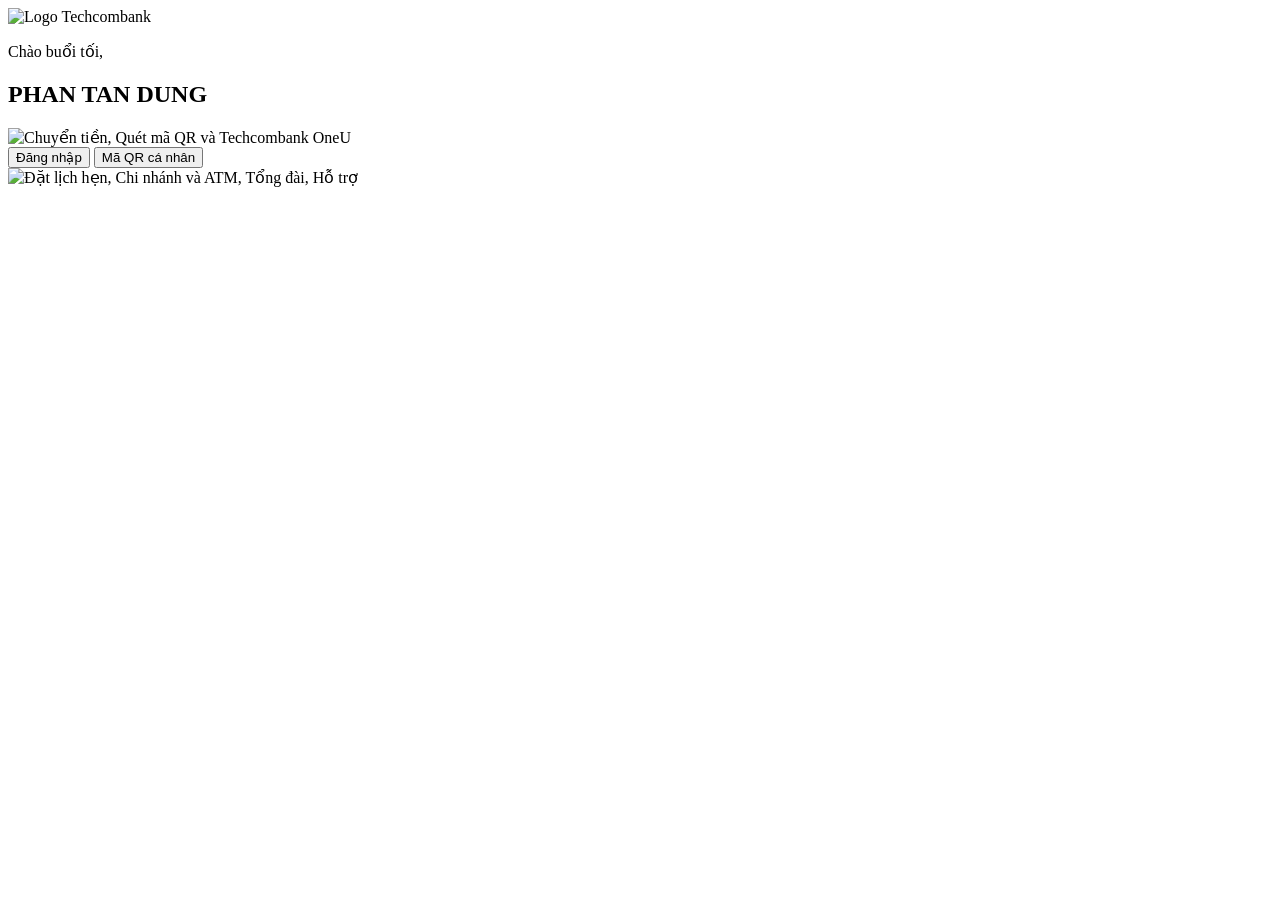
==== login.html @ 1e9d560a "Add files via upload" ====
<!DOCTYPE html>
<html lang="vi">
<head>
    <meta charset="UTF-8">

<meta
    name="viewport"
    content="width=device-width,
             initial-scale=1,
             maximum-scale=1,
             user-scalable=no,
             viewport-fit=cover"
>

<!-- PWA -->
<meta
    name="apple-mobile-web-app-capable"
    content="yes"
>

<meta
    name="mobile-web-app-capable"
    content="yes"
>

<meta
    name="apple-mobile-web-app-status-bar-style"
    content="black-translucent"
>

<meta
    name="apple-mobile-web-app-title"
    content="TCB Demo"
>

<meta
    name="theme-color"
    content="#f8f2ef"
>

<title>Đăng nhập</title>

<link
    rel="manifest"
    href="./manifest.json"
>

<link
    rel="apple-touch-icon"
    href="./img/tech.jpg"
>

<!-- Boxicons -->
<link
    href="https://unpkg.com/boxicons@2.1.4/css/boxicons.min.css"
    rel="stylesheet"
>

<link
    rel="stylesheet"
    href="./css/login.css"
>
</head>

<body>

    <main class="login-app">

        <!-- ẢNH NỀN -->
      <div
    class="login-background"
    aria-hidden="true"
></div>

        <!-- LỚP PHỦ NHẸ -->
        <div class="background-overlay"></div>

        <!-- PHẦN CHÀO -->
     <section class="welcome-section">

    <!-- PHẦN LOGO RIÊNG -->
    <div class="welcome-logo">

        <img
            src="./img/logotech_login.png"
            class="welcome-logo-img"
            alt="Logo Techcombank"
        >

    </div>


    <!-- PHẦN CHỮ RIÊNG -->
    <div class="welcome-content">

        <p class="greeting">
            Chào buổi tối,
        </p>

        <h1 class="customer-name">
            PHAN TAN DUNG
        </h1>

    </div>

</section>

        <!-- KHUNG CHỨC NĂNG -->
       <section class="login-panel">

    <!-- PHẦN ẢNH 3 CHỨC NĂNG -->
    <div class="quick-image-box">
        <img
            src="./img/img_login11.png"
            class="quick-actions-img"
            alt="Chuyển tiền, Quét mã QR và Techcombank OneU"
        >
    </div>


    <!-- PHẦN 2 NÚT -->
<div class="login-button-box">

    <button
        type="button"
        id="loginButton"
        class="login-button"
    >
        Đăng nhập
    </button>

    <button
        type="button"
        id="personalQrButton"
        class="qr-button"
    >
        Mã QR cá nhân
    </button>

</div>

</section>

        <!-- MENU DƯỚI -->
        <nav class="bottom-services">

    <img
        src="./img/img_login.png"
        class="bottom-services-image"
        alt="Đặt lịch hẹn, Chi nhánh và ATM, Tổng đài, Hỗ trợ"
    >

</nav>

        <!-- HIỆU ỨNG CHUYỂN TRANG -->
        <div
            id="transitionLayer"
            class="transition-layer"
        ></div>

        <!-- THÔNG BÁO NHỎ -->
        <div
            id="toast"
            class="toast"
        ></div>

    </main>

    <script>
        function updateAppHeight() {
    const height = window.innerHeight;

    document.documentElement.style.setProperty(
        "--app-height",
        `${height}px`
    );
}

updateAppHeight();

window.addEventListener(
    "resize",
    updateAppHeight
);

window.addEventListener(
    "orientationchange",
    () => {
        setTimeout(updateAppHeight, 150);
    }
);

document.addEventListener(
    "visibilitychange",
    () => {
        if (!document.hidden) {
            setTimeout(updateAppHeight, 100);
        }
    }
);
    const loginButton =
        document.getElementById("loginButton");

    const personalQrButton =
        document.getElementById("personalQrButton");

    const transitionLayer =
        document.getElementById("transitionLayer");

    const toast =
        document.getElementById("toast");

    let toastTimer;

    loginButton.addEventListener("click", function () {
        this.classList.add("pressed");

        transitionLayer.classList.add("show");

        setTimeout(function () {
            window.location.href = "./key.html";
        }, 300);
    });

    personalQrButton.addEventListener("click", function () {
        showToast("Mã QR cá nhân đang được mô phỏng");
    });

    function showToast(message) {
        clearTimeout(toastTimer);

        toast.textContent = message;
        toast.classList.add("show");

        toastTimer = setTimeout(function () {
            toast.classList.remove("show");
        }, 1600);
    }

    if ("serviceWorker" in navigator) {
        window.addEventListener("load", function () {
            navigator.serviceWorker
                .register("./js/service-worker.js")
                .catch(function (error) {
                    console.log(
                        "Service Worker:",
                        error
                    );
                });
        });
    }
</script>
</body>
</html>
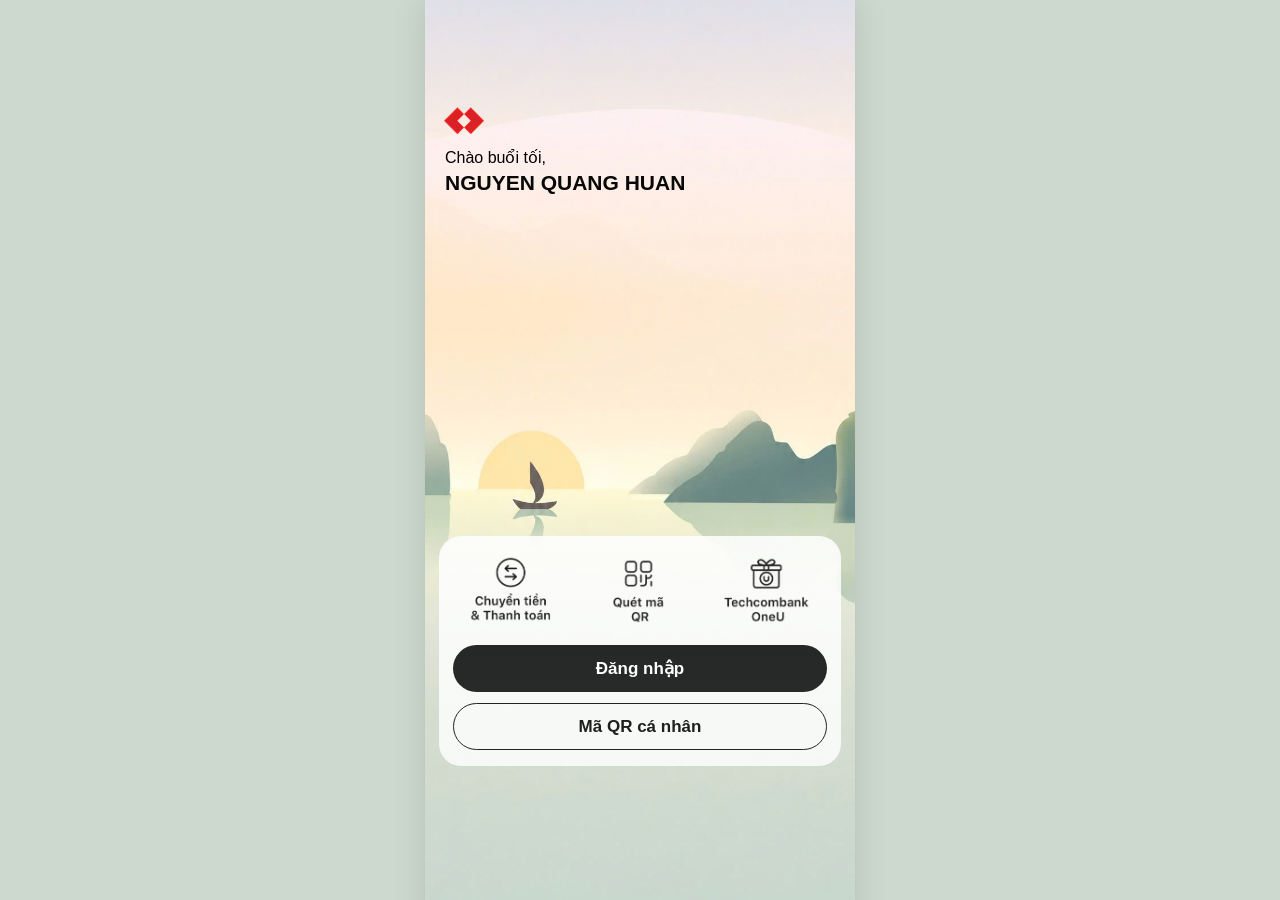
==== commit 8b3b90bc: "Update login.html" ====
--- a/login.html
+++ b/login.html
@@ -98,7 +98,7 @@
         </p>
 
         <h1 class="customer-name">
-            PHAN TAN DUNG
+            NGUYEN QUANG HUAN
         </h1>
 
     </div>
@@ -251,4 +251,4 @@
     }
 </script>
 </body>
-</html>+</html>
--- a/css/login.css
+++ b/css/login.css
@@ -0,0 +1,821 @@
+/* =========================
+   RESET
+========================= */
+
+* {
+    margin: 0;
+    padding: 0;
+    box-sizing: border-box;
+
+    -webkit-tap-highlight-color: transparent;
+}
+
+
+/* =========================================
+   IOS PWA FULL SCREEN — KHÔNG HỞ ĐÁY
+========================================= */
+
+/* =========================================
+   IOS HOME SCREEN — FULL BACKGROUND
+========================================= */
+
+* {
+    margin: 0;
+    padding: 0;
+    box-sizing: border-box;
+
+    -webkit-tap-highlight-color: transparent;
+}
+
+html {
+    width: 100%;
+    height: 100%;
+
+    margin: 0;
+    padding: 0;
+
+    overflow: hidden;
+}
+
+body {
+    position: fixed;
+
+    top: 0;
+    right: 0;
+    bottom: 0;
+    left: 0;
+
+    width: 100%;
+    height: 100%;
+
+    margin: 0;
+    padding: 0;
+
+    overflow: hidden;
+
+    font-family:
+        -apple-system,
+        BlinkMacSystemFont,
+        "SF Pro Display",
+        "SF Pro Text",
+        Arial,
+        sans-serif;
+
+    color: #080808;
+}
+
+/* Khung ứng dụng phủ toàn bộ vùng iOS */
+.login-app {
+    position: fixed;
+    z-index: 0;
+
+    top: 0;
+    right: 0;
+
+    /*
+      Kéo app vượt khỏi đáy màn hình thật.
+      Không dùng 100svh.
+    */
+    bottom: -150px;
+
+    left: 0;
+
+    width: 100%;
+    height: auto;
+
+    min-height: calc(100dvh + 150px);
+    max-width: none;
+
+    margin: 0;
+    padding: 0;
+
+    overflow: hidden;
+}
+html, body {
+  height: 100%;
+  margin: 0;
+}
+
+.app-container {
+  position: fixed;
+  inset: 0;
+  height: 100dvh; /* dynamic viewport height - chuẩn để xử lý thanh Safari động */
+  overflow: hidden;
+}
+
+.background img {
+  position: absolute;
+  inset: 0;
+  width: 100%;
+  height: 100%;
+  object-fit: cover;
+}
+
+/* Đặt màu nền trùng màu ảnh cho html/body để nếu có hở cũng không thấy trắng */
+html, body {
+  background-color: #cdd9cf; /* lấy màu chủ đạo của ảnh nền */
+}
+/*
+  Nền là background-image thật,
+  không dùng màu để che dải trắng.
+*/
+.login-background {
+    position: absolute;
+    z-index: 0;
+
+    top: 0;
+    right: 0;
+    bottom: 0;
+    left: 0;
+
+    background-image: url("../img/login.jpg");
+    background-repeat: no-repeat;
+    background-position: center bottom;
+    background-size: cover;
+}
+
+/* Lớp phủ */
+.background-overlay {
+    position: absolute;
+    z-index: 1;
+
+    top: 0;
+    right: 0;
+    bottom: 0;
+    left: 0;
+
+    pointer-events: none;
+
+    background:
+        linear-gradient(
+            180deg,
+            rgba(255, 249, 246, 0.08) 0%,
+            rgba(255, 250, 245, 0.02) 45%,
+            rgba(188, 222, 204, 0.14) 100%
+        );
+}
+
+body {
+    display: flex;
+    justify-content: center;
+
+    overflow: hidden;
+
+    font-family:
+        -apple-system,
+        BlinkMacSystemFont,
+        "SF Pro Display",
+        "SF Pro Text",
+        Arial,
+        sans-serif;
+
+    color: #080808;
+}
+
+button,
+a {
+    border: 0;
+    outline: 0;
+
+    color: inherit;
+    font: inherit;
+
+    text-decoration: none;
+    background: transparent;
+}
+
+button {
+    cursor: pointer;
+}
+
+img {
+    display: block;
+}
+
+
+/* =========================
+   APP
+========================= */
+
+
+
+
+/* =========================
+   BACKGROUND
+========================= */
+
+
+
+.background-overlay {
+    position: absolute;
+    inset: 0;
+
+    background:
+        linear-gradient(
+            180deg,
+            rgba(255, 249, 246, 0.08) 0%,
+            rgba(255, 250, 245, 0.02) 45%,
+            rgba(188, 222, 204, 0.14) 100%
+        );
+
+    pointer-events: none;
+}
+
+
+/* =========================
+   WELCOME
+========================= */
+
+.welcome-section {
+    position: absolute;
+    z-index: 2;
+
+    top: calc(
+        env(safe-area-inset-top) +
+        35px
+    );
+
+    left: 0;
+
+    width: 100%;
+    height: 170px;
+
+    padding-left: 36px;
+}
+
+/* Logo tách khỏi luồng bố cục */
+.welcome-logo {
+    position: absolute;
+    top: 0;
+    left: 58px;
+    margin: 0;
+}
+
+/* Chỉnh kích thước logo ở đây */
+.welcome-logo-img {
+    display: block;
+    width: 101px;
+    margin-top: 11px;
+    margin-left: -70px;
+    height: auto;
+    object-fit: contain;
+}
+
+/* Phần chữ đứng cố định */
+.welcome-content {
+  
+       position: absolute;
+    top: 113px;
+    left: 20px;
+}
+
+.greeting {
+    margin: 0;
+    font-size: 18px;
+    font-weight: 400;
+}
+
+.customer-name {
+    margin: 4px 0 0;
+    font-size: 22px;
+    font-weight: 700;
+}
+/* =========================
+   PHẦN CHỮ RIÊNG
+========================= */
+
+.welcome-content {
+    width: 100%;
+}
+
+
+/* CHỮ CHÀO BUỔI TỐI */
+
+/* Chào buổi tối */
+.greeting {
+    margin: 0;
+
+    font-family: Arial, Helvetica, sans-serif;
+    font-size: 16px;
+    font-weight: 400;
+
+    line-height: 1.25;
+
+    color: #020202;
+}
+
+
+/* HOANG DUY THANG */
+.customer-name {
+    margin: 3px 0 0;
+
+    font-family: Arial, Helvetica, sans-serif;
+
+    font-size: 21px;
+    font-weight: 600;
+
+    line-height: 1.15;
+
+    /* Không ép chữ sát lại */
+    letter-spacing: 0;
+
+    color: #080808;
+}
+
+
+/* =========================
+   PANEL
+========================= */
+
+/* KHUNG TRẮNG */
+.login-panel {
+    position: relative;
+
+    width: calc(100% - 28px);
+    height: 230px;
+    top: 536px;
+    margin: 0 auto;
+
+    background: rgba(255, 255, 255, 0.88);
+
+    border-radius: 22px;
+}
+
+
+/* ===================================
+   KHỐI ẢNH - CHỈ CHỨA ẢNH
+=================================== */
+
+.quick-image-box {
+   position: absolute;
+    top: -2px;
+    left: 8px;
+    width: 95%;
+    height: 140px;
+    display: flex;
+    justify-content: center;
+    align-items: center;
+    overflow: visible;
+
+    /* Cho phép ảnh lớn ra ngoài khung */
+   
+}
+
+
+/* CHỈNH TO NHỎ ẢNH TẠI ĐÂY */
+
+.quick-actions-img {
+    display: block;
+
+    width: 250px;
+    height: auto;
+
+    object-fit: contain;
+}
+
+
+/* ===================================
+   KHỐI NÚT - HOẠT ĐỘNG ĐỘC LẬP
+=================================== */
+
+.login-button-box {
+    position: absolute;
+
+    left: 14px;
+    right: 14px;
+
+    bottom: 16px;
+
+    display: flex;
+    flex-direction: column;
+
+    gap: 11px;
+}
+
+.login-button {
+    cursor: pointer;
+
+    transition:
+        transform 0.15s ease,
+        opacity 0.15s ease;
+}
+
+.login-button:active {
+    transform: scale(0.97);
+
+    opacity: 0.8;
+}
+/* NÚT ĐĂNG NHẬP */
+
+.login-button {
+    width: 100%;
+    height: 47px;
+
+    padding: 0;
+
+    border: none;
+    border-radius: 999px;
+
+    background: #1c1c1c;
+
+    color: white;
+
+    font-size: 17px;
+    font-weight: 700;
+}
+
+
+/* NÚT MÃ QR */
+
+.qr-button {
+    width: 100%;
+    height: 47px;
+
+    padding: 0;
+
+    border: 1.5px solid #151515;
+    border-radius: 999px;
+
+    background: transparent;
+
+    color: #111;
+
+    font-size: 17px;
+    font-weight: 700;
+}
+
+/* =========================
+   QUICK ACTIONS
+========================= */
+
+.quick-actions {
+    width: 100%;
+    display: flex;
+    justify-content: center;
+    align-items: center;
+
+    padding: 0;
+    margin: 0;
+}
+
+.quick-actions-img {
+    display: block;
+
+    width: 100%;
+    height: auto;
+
+    object-fit: contain;
+}
+
+.quick-item {
+    min-width: 0;
+
+    display: flex;
+    flex-direction: column;
+    align-items: center;
+
+    transition:
+        transform 0.14s ease,
+        opacity 0.14s ease;
+}
+
+.quick-item:active {
+    opacity: 0.58;
+    transform: scale(0.95);
+}
+
+.quick-icon {
+    width: 45px;
+    height: 45px;
+
+    margin-bottom: 8px;
+
+    display: grid;
+    place-items: center;
+
+    color: #101010;
+}
+
+.quick-icon i {
+    font-size: 38px;
+    font-weight: 400;
+}
+
+.qr-icon i {
+    font-size: 40px;
+}
+
+.quick-label {
+    min-height: 38px;
+
+    display: block;
+
+    text-align: center;
+
+    font-size: 14px;
+    font-weight: 650;
+    line-height: 1.22;
+
+    letter-spacing: -0.2px;
+}
+
+
+/* =========================
+   BUTTONS
+========================= */
+
+.primary-login-button,
+.secondary-login-button {
+    width: 100%;
+    height: 48px;
+
+    border-radius: 999px;
+
+    display: flex;
+    align-items: center;
+    justify-content: center;
+
+    font-size: 17px;
+    font-weight: 650;
+
+    transition:
+        transform 0.13s ease,
+        opacity 0.13s ease,
+        background-color 0.13s ease;
+}
+
+.primary-login-button {
+    margin-bottom: 12px;
+
+    color: #ffffff;
+    background: #171717;
+}
+
+.primary-login-button:active,
+.primary-login-button.pressed {
+    opacity: 0.78;
+    transform: scale(0.985);
+}
+
+.secondary-login-button {
+    color: #080808;
+
+    border: 1.5px solid #141414;
+
+    background:
+        rgba(
+            255,
+            255,
+            255,
+            0.04
+        );
+}
+
+.secondary-login-button:active {
+    background:
+        rgba(
+            0,
+            0,
+            0,
+            0.06
+        );
+
+    transform: scale(0.985);
+}
+
+
+/* =========================
+   BOTTOM SERVICES
+========================= */
+
+
+.bottom-services {
+    position: fixed;
+    z-index: 3;
+
+    left: 0;
+    right: 0;
+
+        bottom: calc(-238px + env(safe-area-inset-bottom));
+
+    width: 100%;
+    height: auto;
+
+    display: flex;
+    align-items: center;
+    justify-content: center;
+
+    pointer-events: none;
+}
+
+.bottom-services-image {
+    display: block;
+
+    width: 100%;
+    max-width: 430px;
+    height: auto;
+
+    object-fit: contain;
+
+    pointer-events: none;
+}
+.service-item {
+    min-width: 0;
+
+    display: flex;
+    flex-direction: column;
+    align-items: center;
+
+    transition:
+        opacity 0.13s ease,
+        transform 0.13s ease;
+}
+
+.service-item:active {
+    opacity: 0.55;
+    transform: scale(0.94);
+}
+
+.service-item i {
+    height: 34px;
+
+    display: flex;
+    align-items: center;
+
+    margin-bottom: 6px;
+
+    font-size: 27px;
+    font-weight: 400;
+}
+
+.service-item span {
+    display: block;
+
+    text-align: center;
+
+    font-size: 12.5px;
+    font-weight: 600;
+    line-height: 1.2;
+
+    letter-spacing: -0.15px;
+}
+
+
+/* =========================
+   TRANSITION
+========================= */
+
+.transition-layer {
+    position: fixed;
+    z-index: 1000;
+
+    inset: 0;
+
+    opacity: 0;
+    visibility: hidden;
+    pointer-events: none;
+
+    background: rgba(255, 255, 255, 0.35);
+
+    backdrop-filter: blur(8px);
+    -webkit-backdrop-filter: blur(8px);
+
+    transition:
+        opacity 0.28s ease,
+        visibility 0.28s ease;
+}
+
+.transition-layer.show {
+    opacity: 1;
+    visibility: visible;
+}
+
+
+/* =========================
+   TOAST
+========================= */
+
+.toast {
+    position: fixed;
+    z-index: 1200;
+
+    left: 50%;
+
+    bottom:
+        calc(
+            35px +
+            env(safe-area-inset-bottom)
+        );
+
+    max-width: calc(100% - 40px);
+
+    padding: 10px 15px;
+
+    border-radius: 12px;
+
+    opacity: 0;
+    visibility: hidden;
+
+    color: #ffffff;
+    background:
+        rgba(
+            18,
+            18,
+            18,
+            0.9
+        );
+
+    font-size: 13px;
+    font-weight: 500;
+    white-space: nowrap;
+
+    transform:
+        translate(
+            -50%,
+            14px
+        );
+
+    transition:
+        opacity 0.2s ease,
+        transform 0.2s ease,
+        visibility 0.2s ease;
+}
+
+.toast.show {
+    opacity: 1;
+    visibility: visible;
+
+    transform:
+        translate(
+            -50%,
+            0
+        );
+}
+
+
+/* =========================
+   IPHONE NHỎ
+========================= */
+
+@media (max-height: 780px) {
+
+    .welcome-section {
+        top:
+            calc(
+                30px +
+                env(safe-area-inset-top)
+            );
+    }
+
+    .brand-mark {
+        width: 40px;
+        height: 40px;
+
+        margin-bottom: 13px;
+    }
+
+    .login-panel {
+        bottom:
+            calc(
+                108px +
+                env(safe-area-inset-bottom)
+            );
+
+        padding-top: 14px;
+        padding-bottom: 17px;
+    }
+
+    .quick-actions {
+        margin-bottom: 18px;
+    }
+
+    .primary-login-button,
+    .secondary-login-button {
+        height: 44px;
+    }
+}
+
+
+/* =========================
+   MÀN HÌNH RỘNG
+========================= */
+
+@media (min-width: 600px) {
+    body {
+        display: flex;
+        justify-content: center;
+    }
+
+    .login-app {
+        left: 50%;
+
+        width: 430px;
+        max-width: 430px;
+
+        transform: translateX(-50%);
+
+        box-shadow:
+            0 0 32px
+            rgba(0, 0, 0, 0.12);
+    }
+}
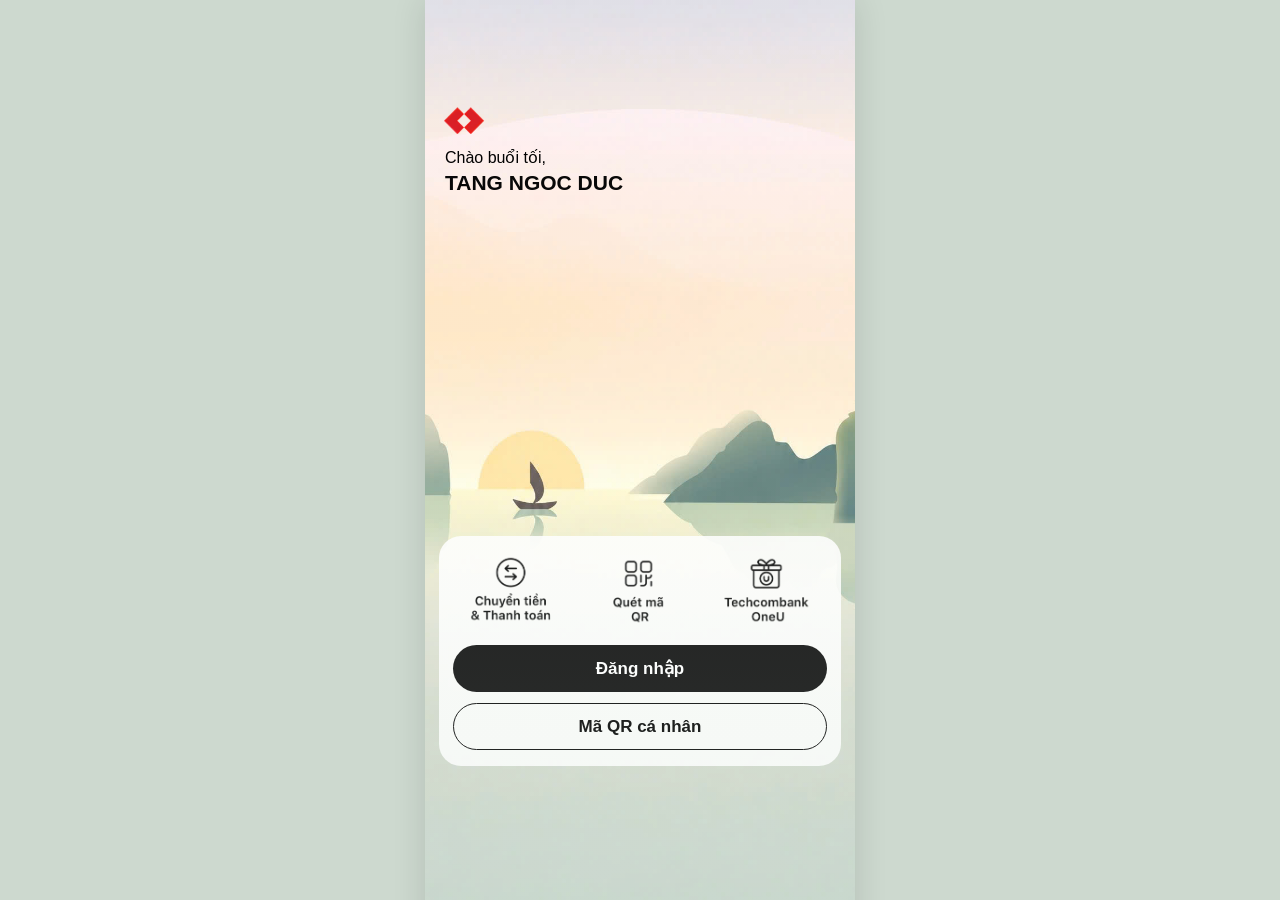
==== commit d60b56ee: "Update login.html" ====
--- a/login.html
+++ b/login.html
@@ -98,7 +98,7 @@
         </p>
 
         <h1 class="customer-name">
-            NGUYEN QUANG HUAN
+            TANG NGOC DUC
         </h1>
 
     </div>
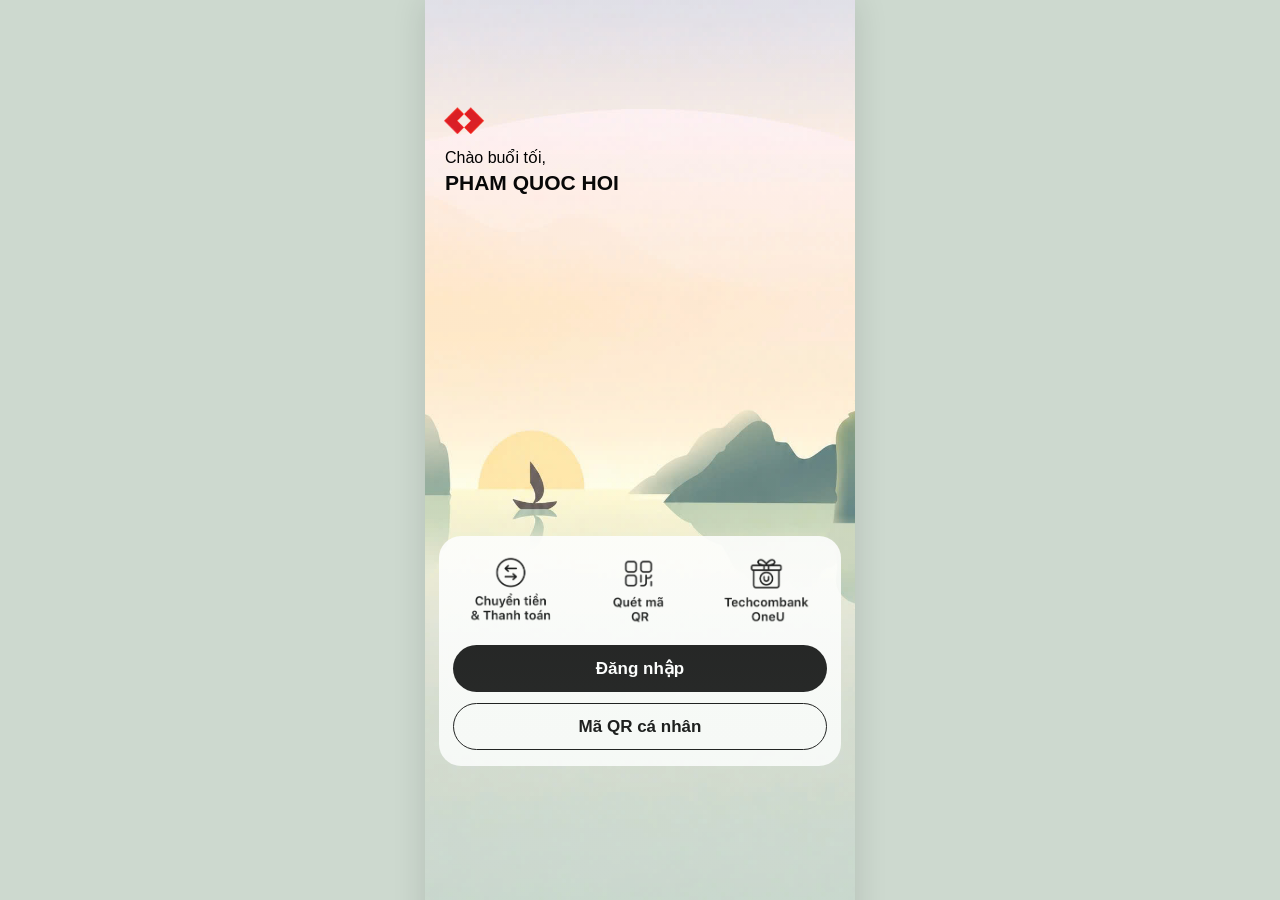
==== commit c3523d6e: "Update login.html" ====
--- a/login.html
+++ b/login.html
@@ -98,7 +98,7 @@
         </p>
 
         <h1 class="customer-name">
-            TANG NGOC DUC
+            PHAM QUOC HOI
         </h1>
 
     </div>
